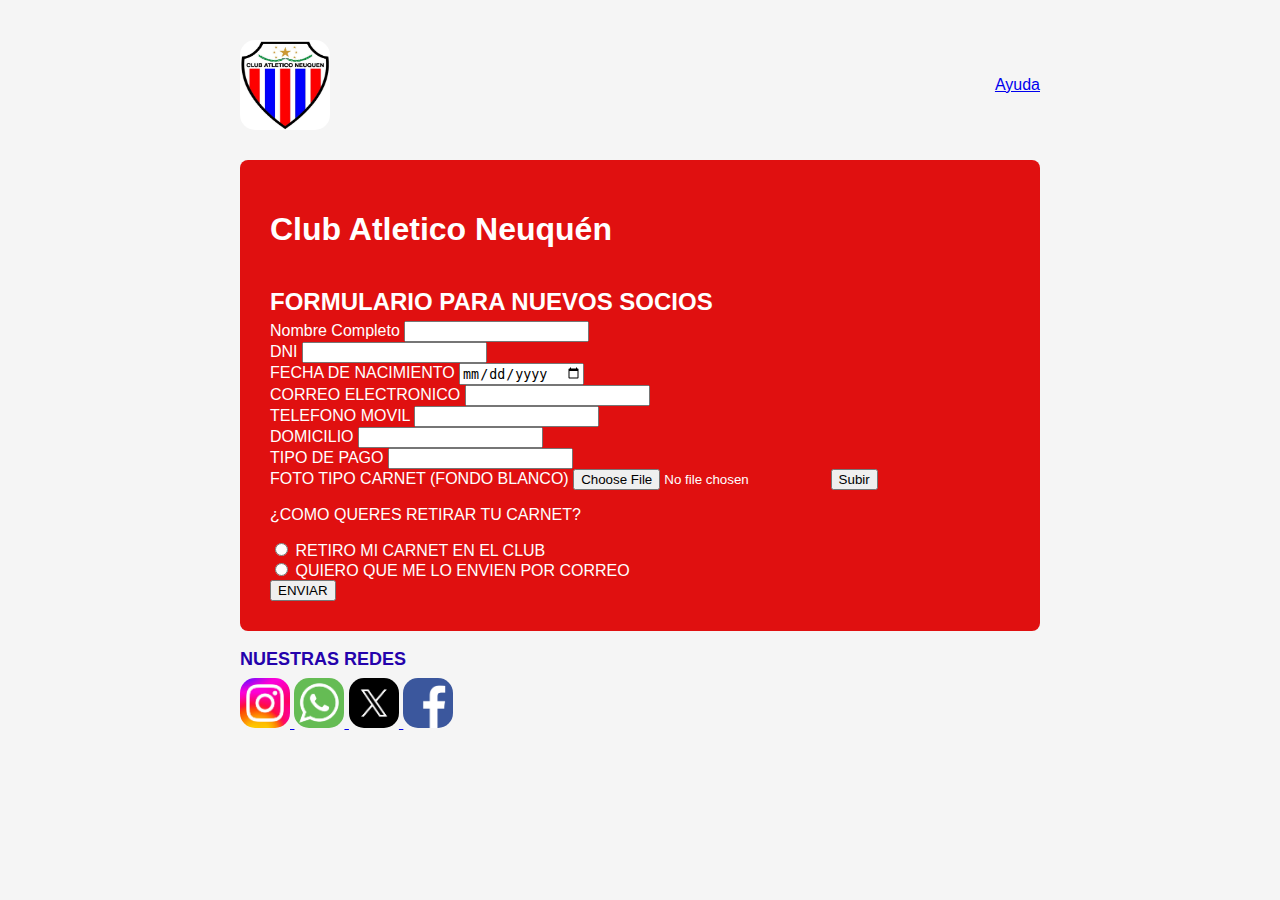
==== index.html @ a305cb2c "form-container, titulos y subtitulos" ====
<!DOCTYPE html>
<html lang="es">
    <head>
    <meta charset="UTF-8">
    <link rel="stylesheet" href="CSS/style.css">
</head>
<body>
    <div class="header">
        <img src="imagenes/logoatletico.img.jpg" alt="Logo Equipo" width="90" height="90" style="border-radius: 15px;" />
        <nav class="nav">
            <div><a href="https://clubatleticoneuquen.com.ar/ayuda">Ayuda</a></div>
        </nav>
    </div>

    <div class="form-container">
        <h1> Club Atletico Neuquén </h1>
        <h2> FORMULARIO PARA NUEVOS SOCIOS </h2>
        <!--FORMULARIO-->
        <form>
            <div class="datos">
                <label for="nombre"> Nombre Completo </label>
                <input type="text" id="nombre" name="nombre" required>
            </div>

            <div class="datos">
                <label for="dni"> DNI </label>
                <input type="text" id="dni" name="dni" required>
            </div>

            <div class="datos">
                <label for="fecha"> FECHA DE NACIMIENTO </label>
                <input type="date" id="fecha" name="fecha" value= required>
            </div>

            <div class="datos">
                <label for="email"> CORREO ELECTRONICO </label>
                <input type="email" id="email" name="email" required>
            </div>

            <div class="datos">
                <label for="telefono"> TELEFONO MOVIL </label>
                <input type="tel" id="telefono" name="telefono" required>
            </div>

            <div class="datos">
                <label for="domicilio"> DOMICILIO </label>
                <input type="text" id="domicilio" name="domicilio" required>
            </div>

            <div class="tipo_pago">
                <label>TIPO DE PAGO</label>
                <input type="text" name="pago" required>
            </div>

            <div class="foto_carnet">
                <label> FOTO TIPO CARNET (FONDO BLANCO)</label>
                <input type="file" name="Elegir Archivo=">
                <button type="submit">Subir</button>
            </div>

            <div class="options">
                <p> ¿COMO QUERES RETIRAR TU CARNET? </p>
                <div class="radio-group">
                    <input type="radio" id="club" name="delivery" value="club">
                    <label for="club"> RETIRO MI CARNET EN EL CLUB </label>
                </div>
                <div class="radio-group">
                    <input type="radio" id="correo" name="delivery" value="correo">
                    <label for="correo"> QUIERO QUE ME LO ENVIEN POR CORREO </label>
                </div>
            </div>
            <button type="submit">ENVIAR</button>
        </form>
    </div>
        <div class="footer">
            <h3>NUESTRAS REDES</h3>
            <a href="https://www.instagram.com/sentimiento_tricolorr/?hl=es"><img src="imagenes/instagram.jpg" alt="Instagram" width="50" height="50" style="border-radius: 15px;">
            <a href="https://www.whatsapp.com/?lang=es---La"> <img src="imagenes/whatsapp.png" alt="WhatsApp" width="50" height="50" style="border-radius: 15px;">
            <a href="https://x.com/es/home"><img src="imagenes/twiter.png" alt="Twitter" width="50" height="50" style="border-radius: 15px;">
            <a href="https://www.facebook.com/people/Club-Atl%C3%A9tico-Neuqu%C3%A9n/"><img src="imagenes/facebook.png" alt="Facebook" width="50" height="50" style="border-radius: 15px;">
        </div>
</body>
</html>
---- CSS/style.css ----
body {
    font-family: Arial, sans-serif;
    max-width: 800px;
    margin: 20px auto;
    padding: 20px;
    background-color: #f5f5f5;
    background-image: url(imagenes/atletico-neuquen4.png);
    background-repeat: no-repeat;
    background-size: cover;
    background-attachment: fixed;
    color:#ffffff;

}

.header {
    display: flex;
    justify-content: space-between;
    align-items: center;
    margin-bottom: 30px;
}

.nav {
    display: flex;
    gap: 30px;
}

.form-container {
    background-color: rgb(224, 16, 16);
    padding: 30px;
    border-radius: 8px;
    box-shadow: 0 2px 4px rgba(255, 255, 255, 0.1);
}

h1 {
    margin-bottom:  40px;
}

h2 {
    margin-bottom: 5px;
}

h3 {
    font-size: 18px;
    margin-bottom:8px ;
    color: rgb(36, 2, 172);
}
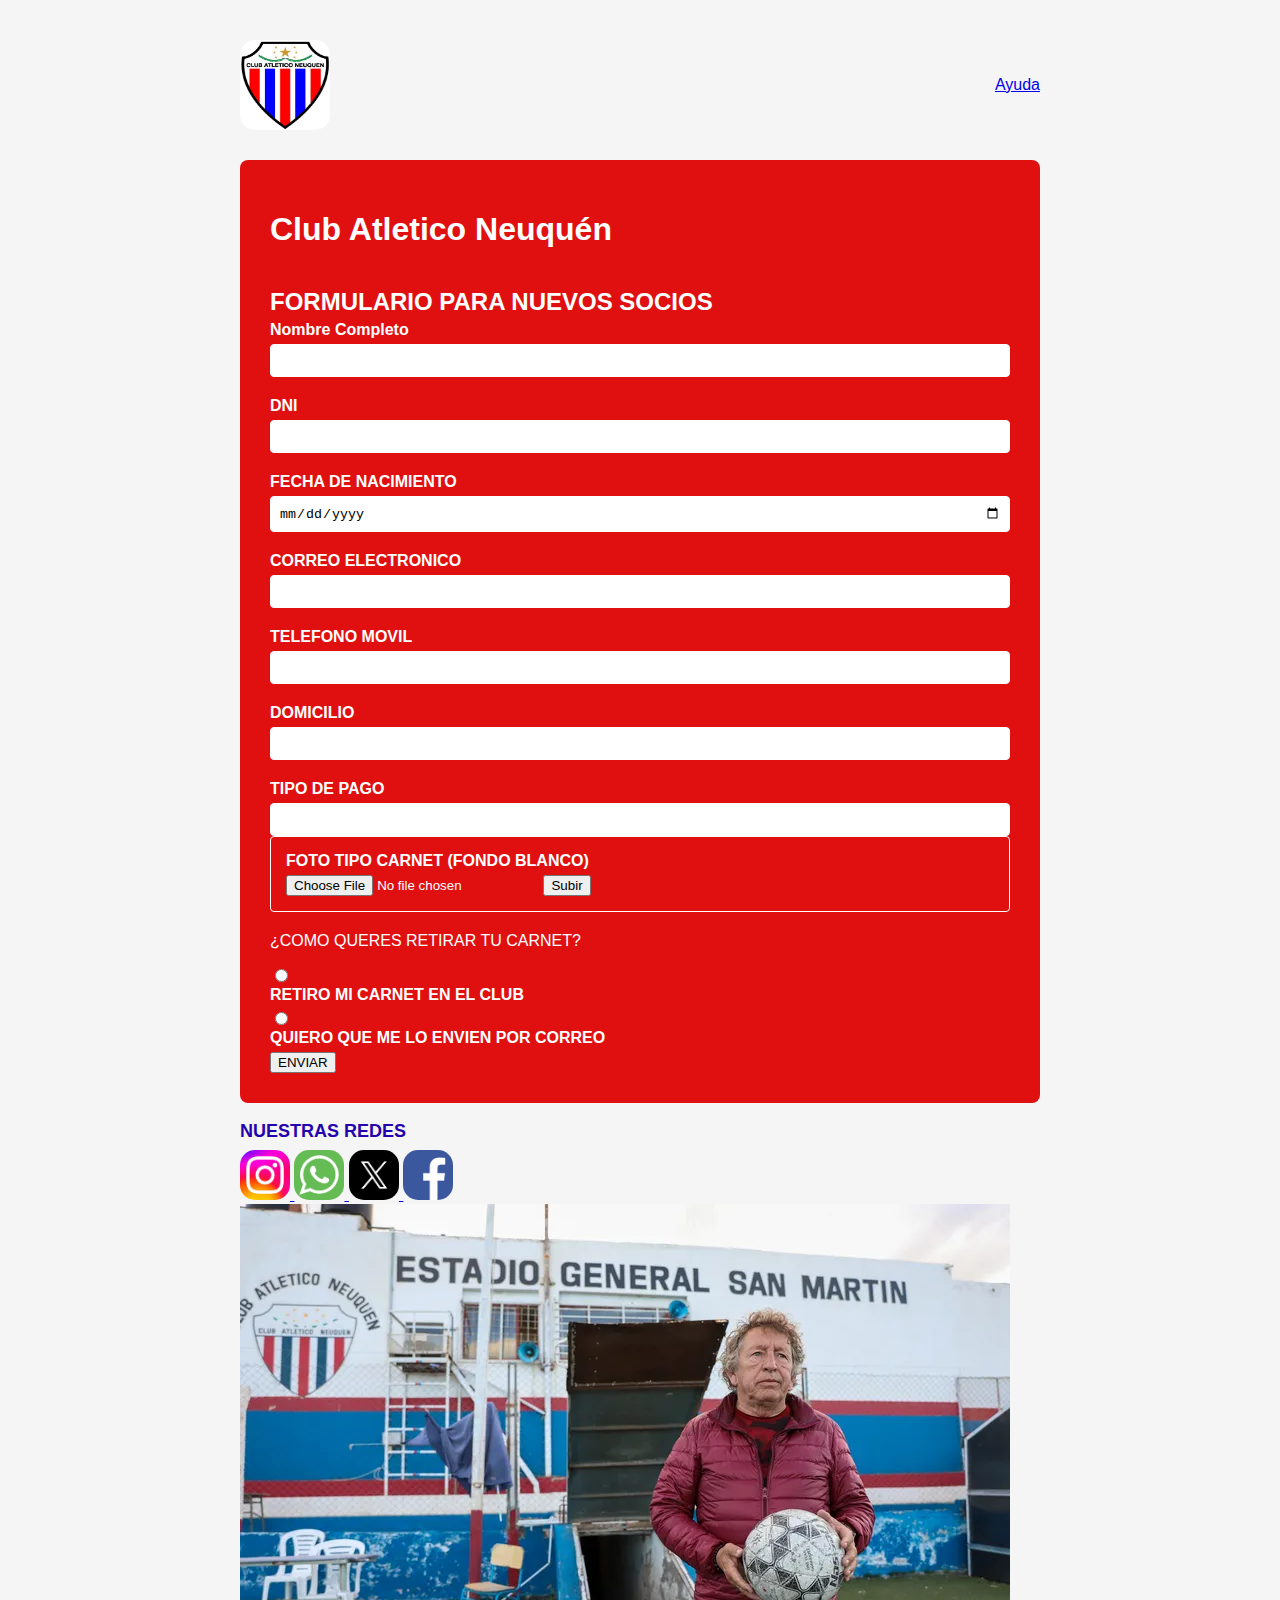
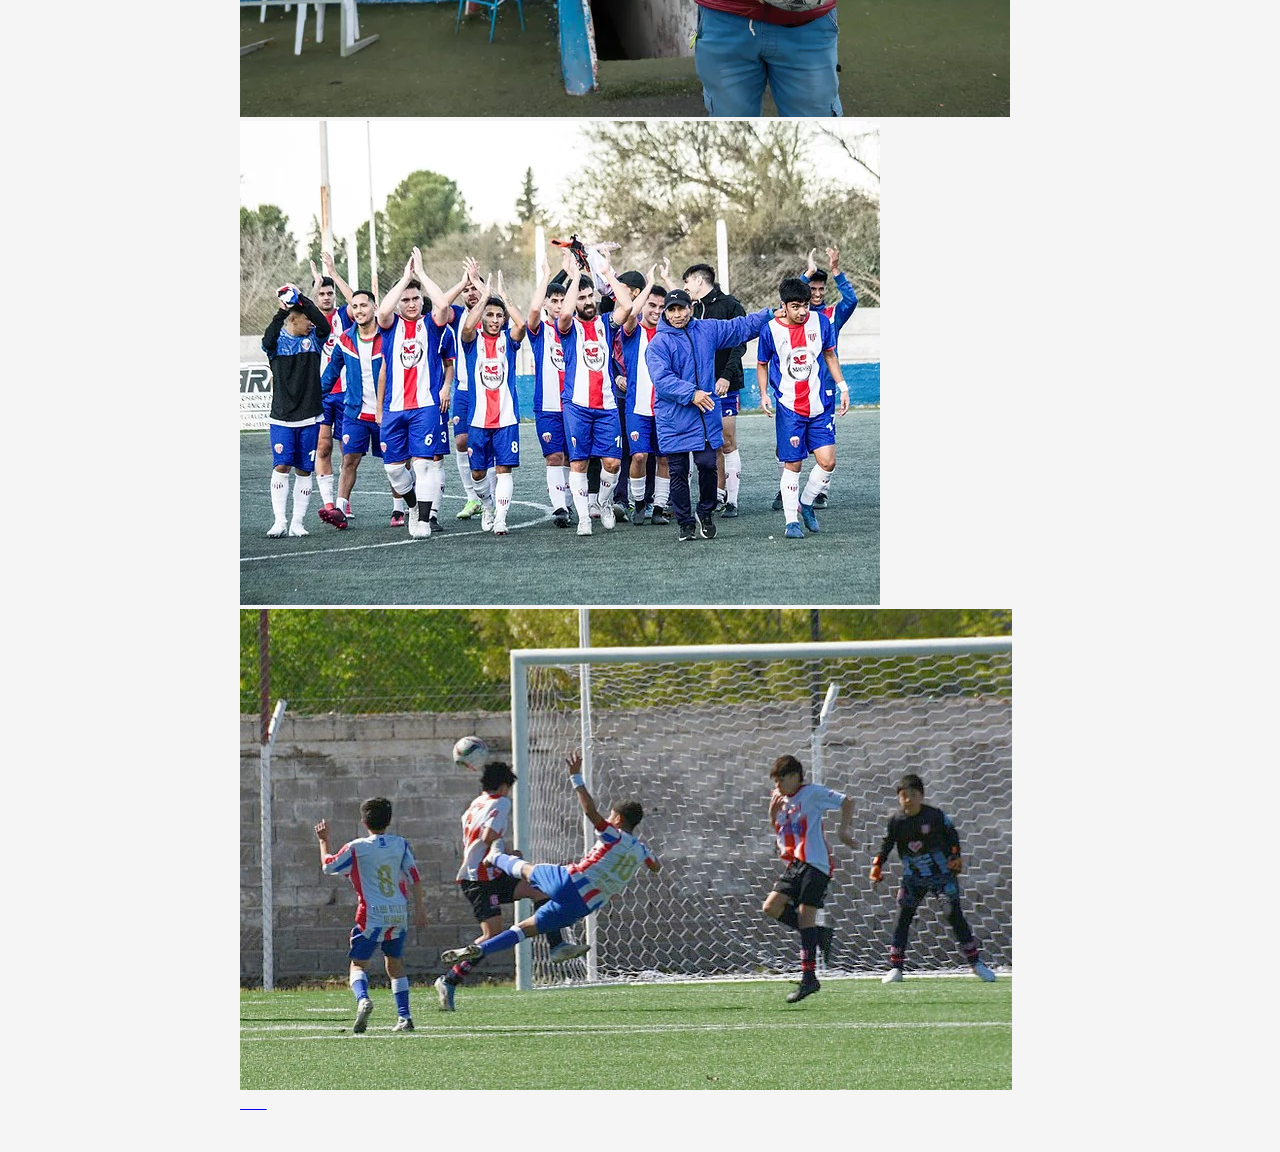
==== commit d8195e2a: "creando imagenes rotativas parte index" ====
--- a/index.html
+++ b/index.html
@@ -79,5 +79,19 @@
             <a href="https://x.com/es/home"><img src="imagenes/twiter.png" alt="Twitter" width="50" height="50" style="border-radius: 15px;">
             <a href="https://www.facebook.com/people/Club-Atl%C3%A9tico-Neuqu%C3%A9n/"><img src="imagenes/facebook.png" alt="Facebook" width="50" height="50" style="border-radius: 15px;">
         </div>
+        <section>
+            <img
+                src="imagenes/imagen3.png"
+                alt="foto"
+            />
+            <img
+                src="imagenes/imagen2.png"
+                alt="foto"
+            />
+            <img
+                src="imagenes/imagen1.png"
+                alt="foto"
+            />
+        </section>
 </body>
 </html>--- a/CSS/style.css
+++ b/CSS/style.css
@@ -44,3 +44,30 @@
     margin-bottom:8px ;
     color: rgb(36, 2, 172);
 }
+.datos {
+    margin-bottom: 20px;
+}
+
+label {
+    display: block;
+    margin-bottom: 5px;
+    font-weight: bold;
+}
+
+input[type="text"],
+input[type="email"],
+input[type="date"],
+input[type="tel"] {
+    width: 100%;
+    padding: 8px;
+    border: 1px solid #ffffff;
+    border-radius: 4px;
+    box-sizing: border-box;
+}
+
+.foto_carnet {
+    border: 1px solid #ffffff;
+    padding: 15px;
+    margin-bottom: 20px;
+    border-radius: 4px;
+}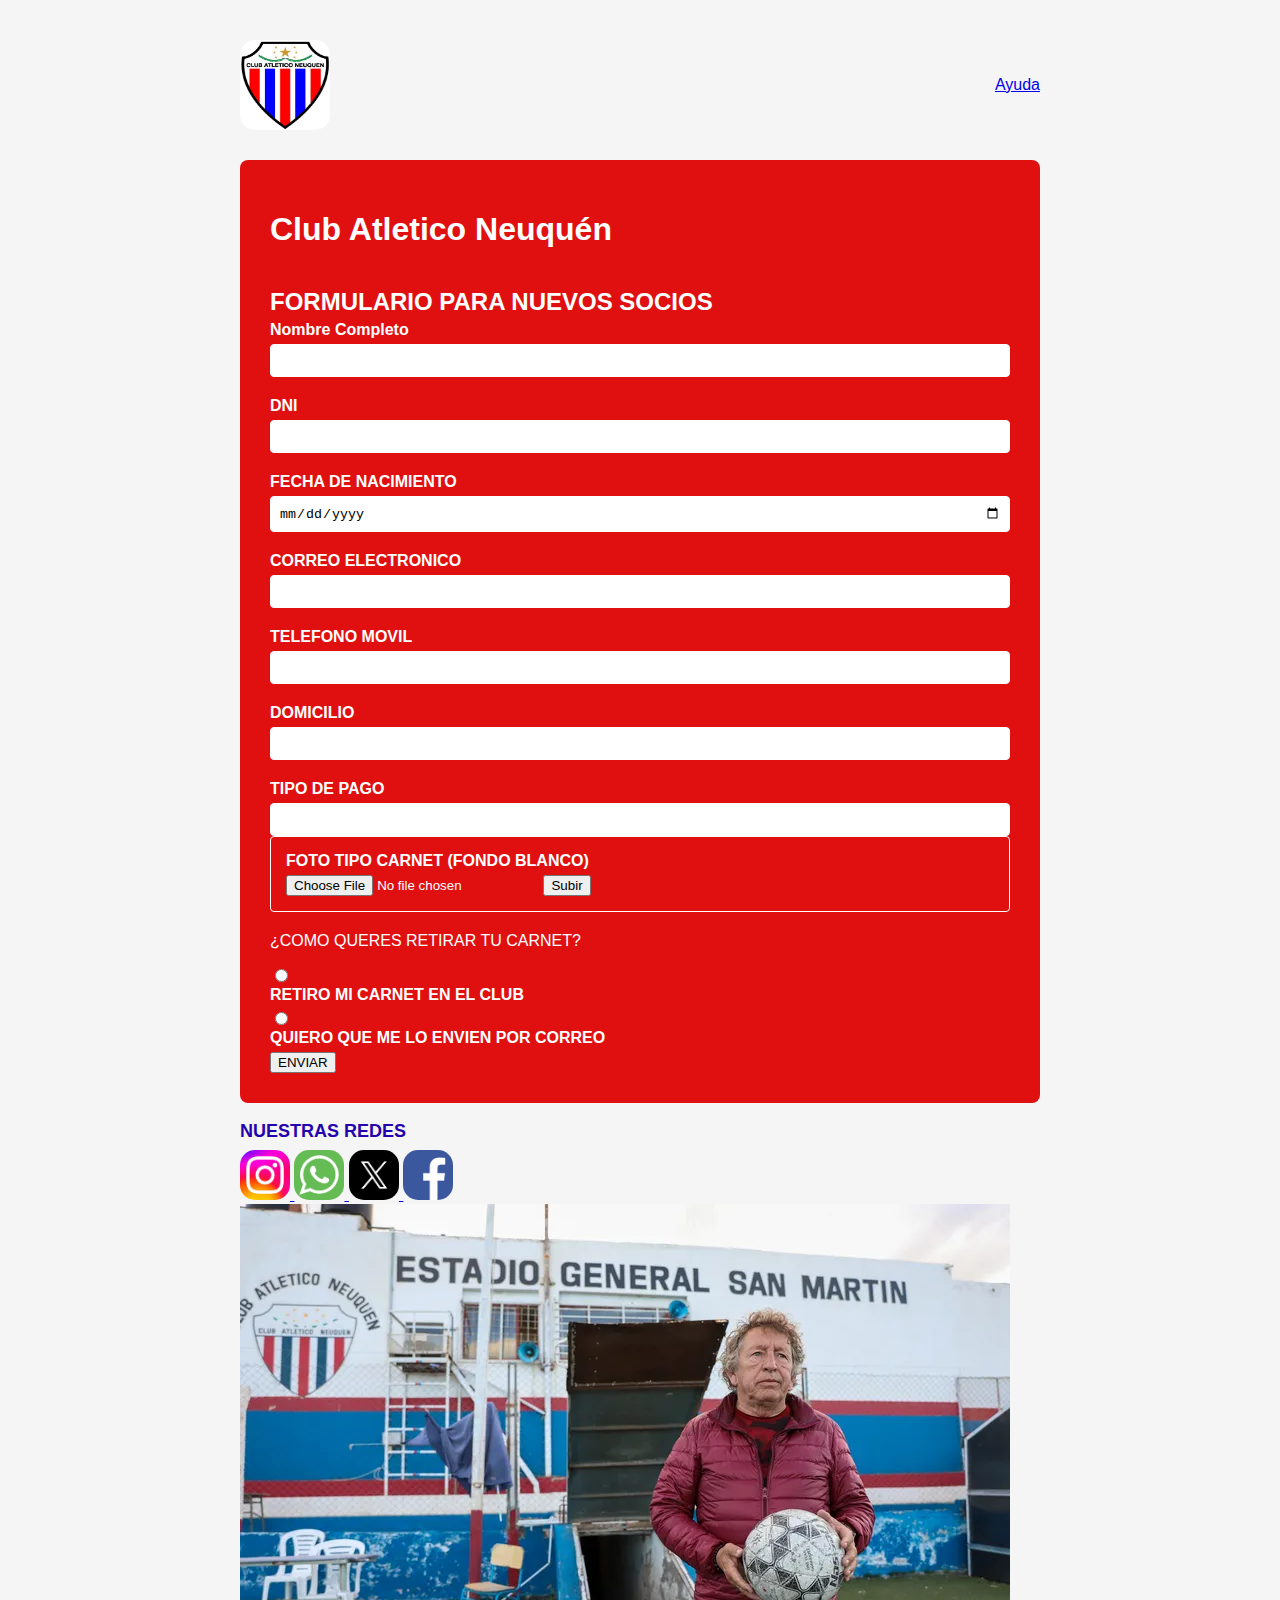
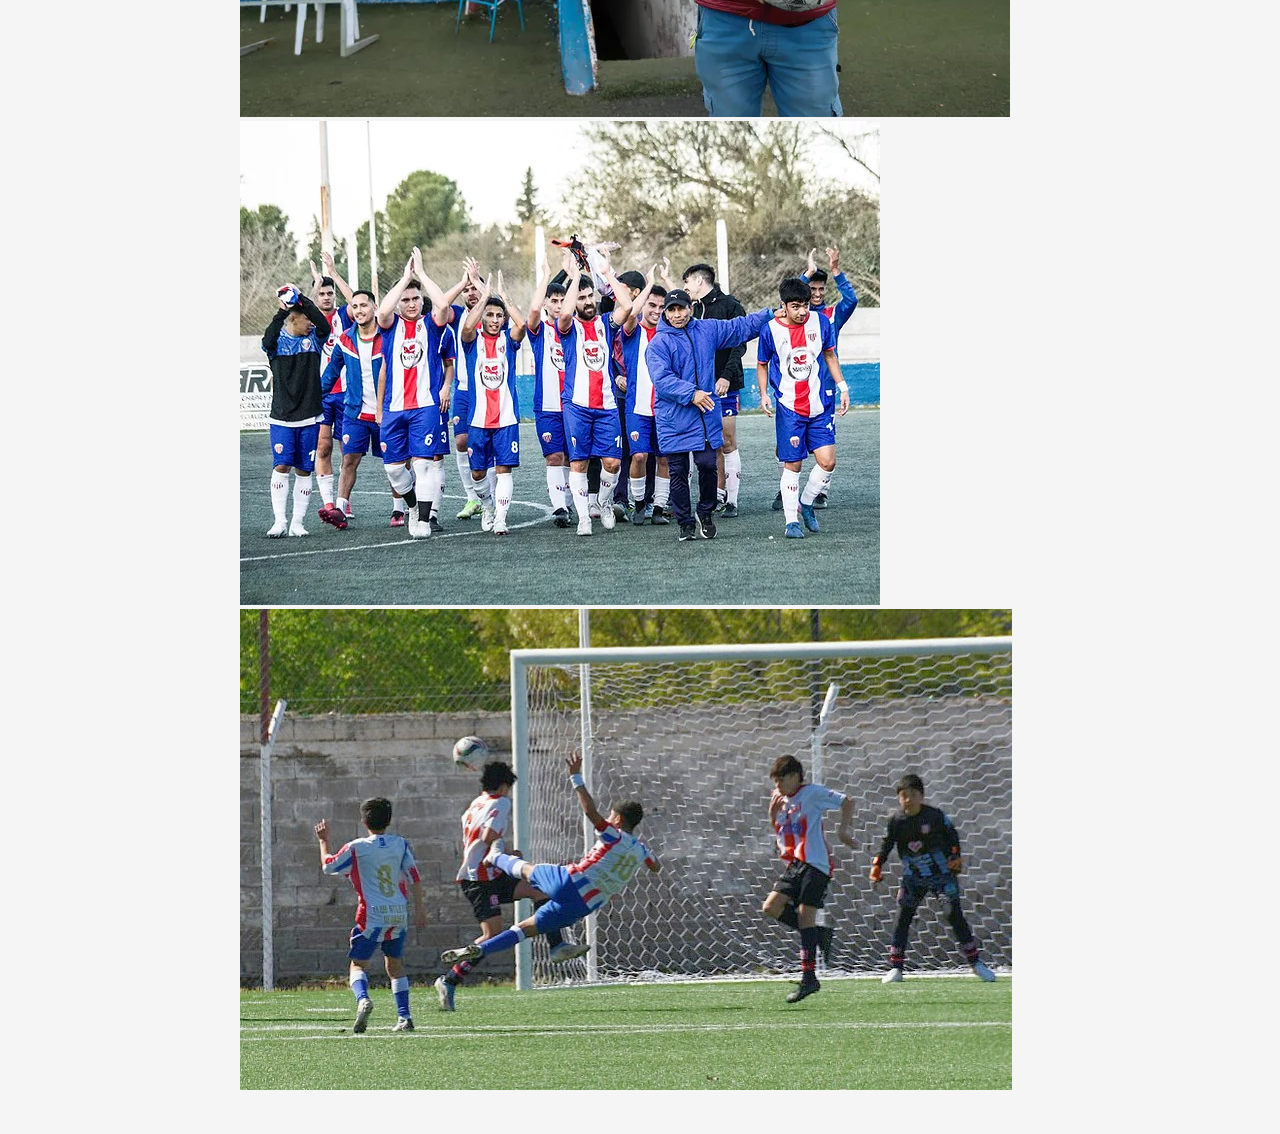
==== commit 8c931aba: "Correccion img rotativas" ====
--- a/index.html
+++ b/index.html
@@ -80,18 +80,9 @@
             <a href="https://www.facebook.com/people/Club-Atl%C3%A9tico-Neuqu%C3%A9n/"><img src="imagenes/facebook.png" alt="Facebook" width="50" height="50" style="border-radius: 15px;">
         </div>
         <section>
-            <img
-                src="imagenes/imagen3.png"
-                alt="foto"
-            />
-            <img
-                src="imagenes/imagen2.png"
-                alt="foto"
-            />
-            <img
-                src="imagenes/imagen1.png"
-                alt="foto"
-            />
-        </section>
+            <img src="imagenes/imagen3.png" alt="foto" />
+            <img src="imagenes/imagen2.png" alt="foto" />
+            <img src="imagenes/imagen1.png" alt="foto" />
+        </section>
 </body>
 </html>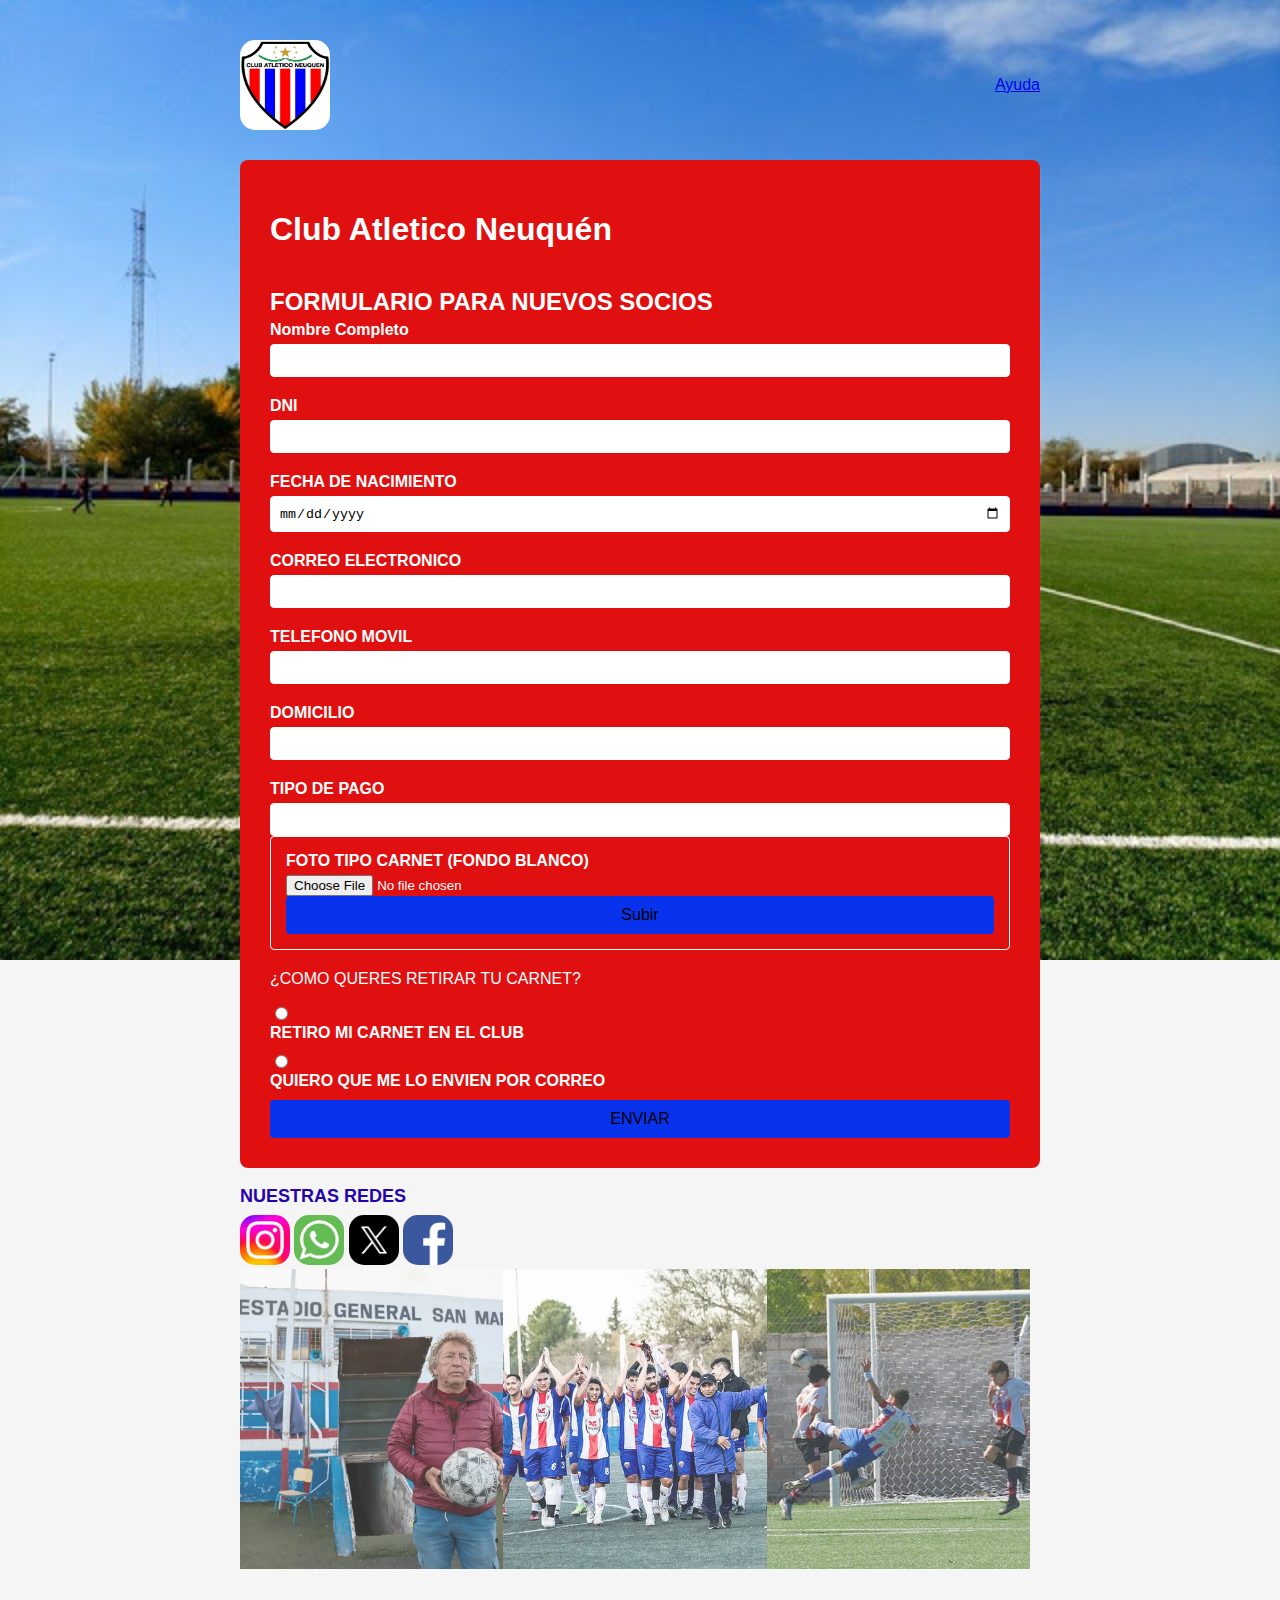
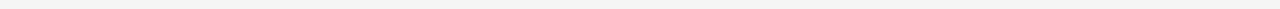
==== commit 692545cc: "Retoques finales" ====
--- a/index.html
+++ b/index.html
@@ -74,15 +74,15 @@
     </div>
         <div class="footer">
             <h3>NUESTRAS REDES</h3>
-            <a href="https://www.instagram.com/sentimiento_tricolorr/?hl=es"><img src="imagenes/instagram.jpg" alt="Instagram" width="50" height="50" style="border-radius: 15px;">
-            <a href="https://www.whatsapp.com/?lang=es---La"> <img src="imagenes/whatsapp.png" alt="WhatsApp" width="50" height="50" style="border-radius: 15px;">
-            <a href="https://x.com/es/home"><img src="imagenes/twiter.png" alt="Twitter" width="50" height="50" style="border-radius: 15px;">
-            <a href="https://www.facebook.com/people/Club-Atl%C3%A9tico-Neuqu%C3%A9n/"><img src="imagenes/facebook.png" alt="Facebook" width="50" height="50" style="border-radius: 15px;">
+            <a href="https://www.instagram.com/sentimiento_tricolorr/?hl=es"><img src="imagenes/instagram.jpg" alt="Instagram" width="50" height="50" style="border-radius: 15px;" /></a>
+            <a href="https://www.whatsapp.com/?lang=es---La"> <img src="imagenes/whatsapp.png" alt="WhatsApp" width="50" height="50" style="border-radius: 15px;" /></a>
+            <a href="https://x.com/es/home"><img src="imagenes/twiter.png" alt="Twitter" width="50" height="50" style="border-radius: 15px;" /></a>
+            <a href="https://www.facebook.com/people/Club-Atl%C3%A9tico-Neuqu%C3%A9n/"><img src="imagenes/facebook.png" alt="Facebook" width="50" height="50" style="border-radius: 15px;" /> </a>
         </div>
         <section>
             <img src="imagenes/imagen3.png" alt="foto" />
             <img src="imagenes/imagen2.png" alt="foto" />
-            <img src="imagenes/imagen1.png" alt="foto" />
+            <img src="imagenes/imagen1.png" alt="foto" />
         </section>
 </body>
 </html>--- a/CSS/style.css
+++ b/CSS/style.css
@@ -4,7 +4,7 @@
     margin: 20px auto;
     padding: 20px;
     background-color: #f5f5f5;
-    background-image: url(imagenes/atletico-neuquen4.png);
+    background-image:url(../imagenes/atletico-neuquen4.png);
     background-repeat: no-repeat;
     background-size: cover;
     background-attachment: fixed;
@@ -70,4 +70,43 @@
     padding: 15px;
     margin-bottom: 20px;
     border-radius: 4px;
+}
+
+.delivery-options {
+    margin: 20px 0;
+}
+
+.radio-group {
+    margin: 10px 0;
+}
+
+button {
+    background-color: hsl(229, 93%, 48%);
+    color: rgb(0, 0, 0);
+    padding: 10px 20px;
+    border: none;
+    border-radius: 4px;
+    cursor: pointer;
+    width: 100%;
+    font-size: 16px;
+}
+
+section{
+    display: flex;
+    width: 790px;
+    height: 300px;
+}
+
+section img{
+    width: 0px;
+    flex-grow: 1;
+    object-fit: cover;
+    opacity: 0.8;
+    transition: 0.5s ease;
+}
+section img:hover{
+    cursor: crosshair;
+    width: 300px;
+    opacity: 1;
+    filter: contrast(120%);
 }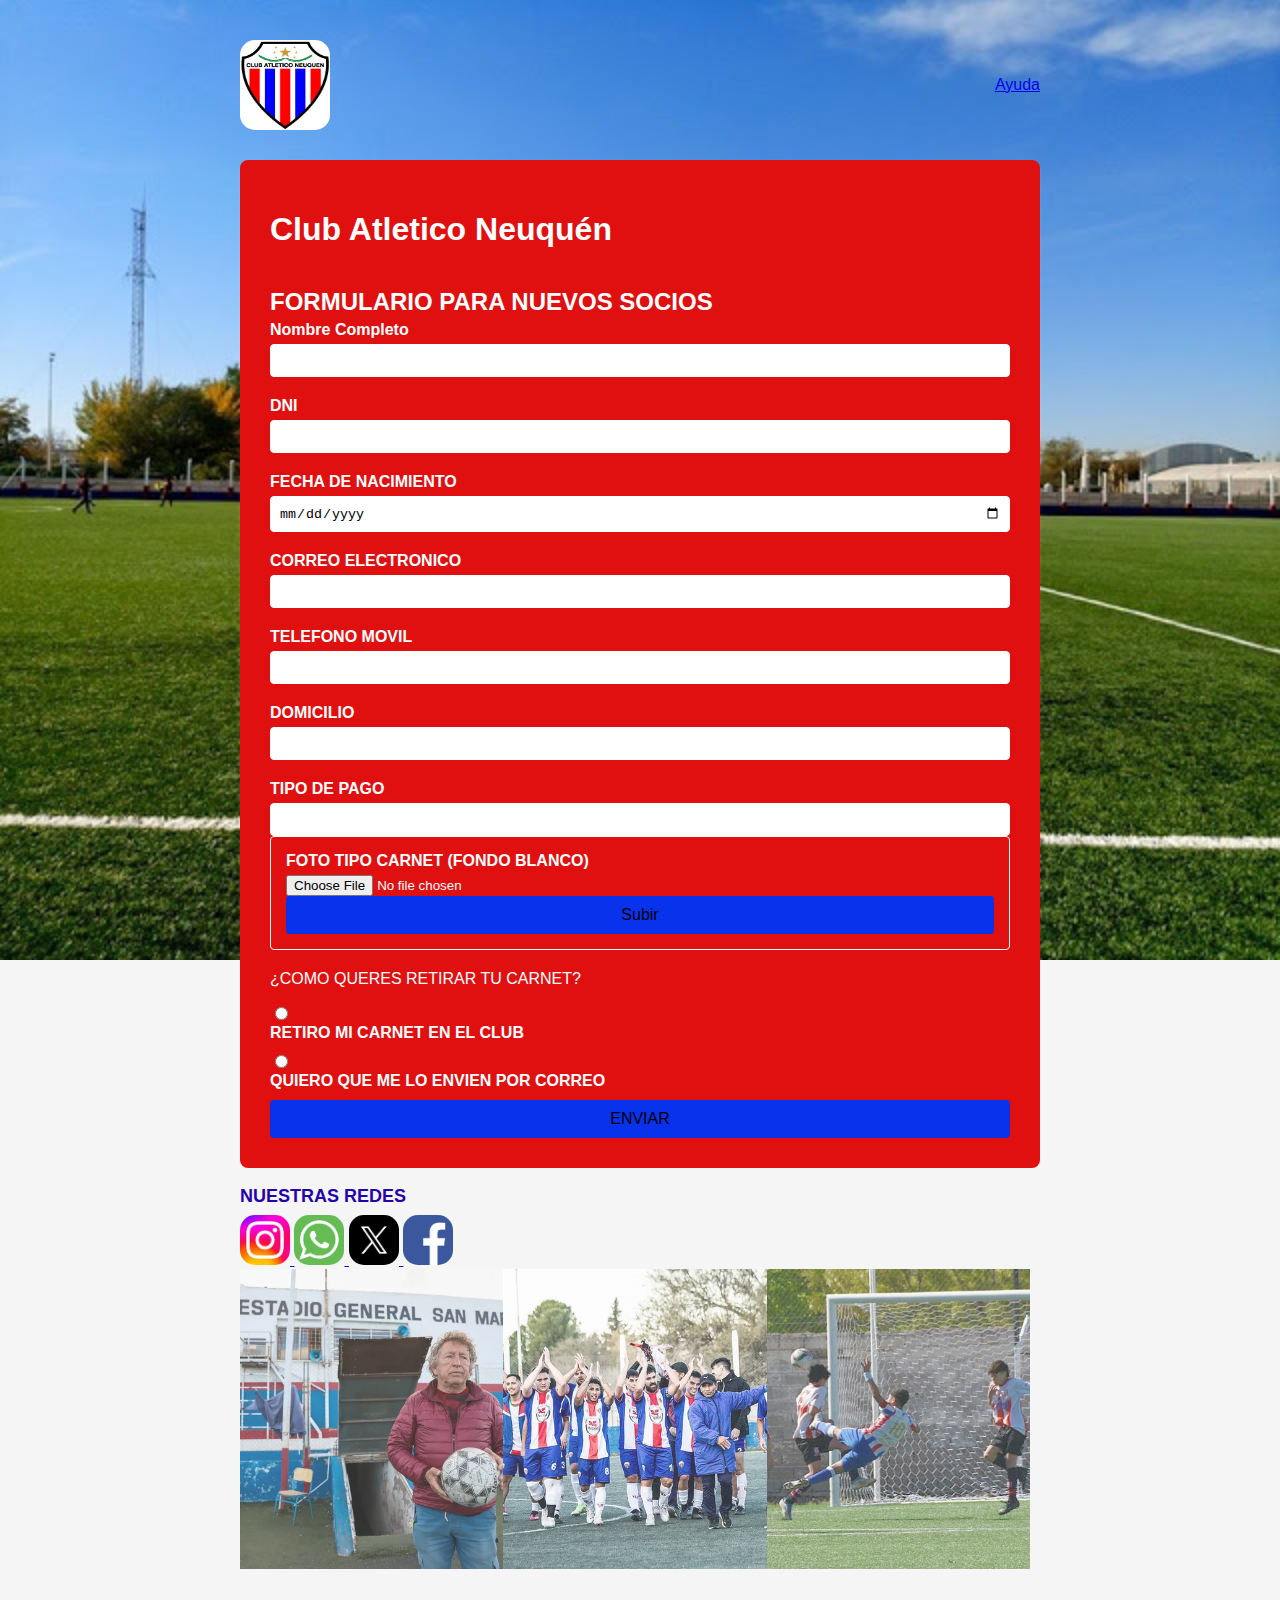
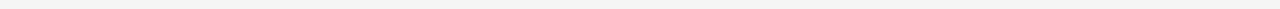
==== commit 23af2b8c: "Retoques finales" ====
--- a/index.html
+++ b/index.html
@@ -74,15 +74,15 @@
     </div>
         <div class="footer">
             <h3>NUESTRAS REDES</h3>
-            <a href="https://www.instagram.com/sentimiento_tricolorr/?hl=es"><img src="imagenes/instagram.jpg" alt="Instagram" width="50" height="50" style="border-radius: 15px;" /></a>
-            <a href="https://www.whatsapp.com/?lang=es---La"> <img src="imagenes/whatsapp.png" alt="WhatsApp" width="50" height="50" style="border-radius: 15px;" /></a>
-            <a href="https://x.com/es/home"><img src="imagenes/twiter.png" alt="Twitter" width="50" height="50" style="border-radius: 15px;" /></a>
+            <a href="https://www.instagram.com/sentimiento_tricolorr/?hl=es"><img src="imagenes/instagram.jpg" alt="Instagram" width="50" height="50" style="border-radius: 15px;" /> </a>
+            <a href="https://www.whatsapp.com/?lang=es---La"> <img src="imagenes/whatsapp.png" alt="WhatsApp" width="50" height="50" style="border-radius: 15px;" /> </a>
+            <a href="https://x.com/es/home"><img src="imagenes/twiter.png" alt="Twitter" width="50" height="50" style="border-radius: 15px;" /> </a>
             <a href="https://www.facebook.com/people/Club-Atl%C3%A9tico-Neuqu%C3%A9n/"><img src="imagenes/facebook.png" alt="Facebook" width="50" height="50" style="border-radius: 15px;" /> </a>
         </div>
         <section>
             <img src="imagenes/imagen3.png" alt="foto" />
             <img src="imagenes/imagen2.png" alt="foto" />
-            <img src="imagenes/imagen1.png" alt="foto" />
+            <img src="imagenes/imagen1.png" alt="foto" />
         </section>
 </body>
 </html>--- a/CSS/style.css
+++ b/CSS/style.css
@@ -4,7 +4,7 @@
     margin: 20px auto;
     padding: 20px;
     background-color: #f5f5f5;
-    background-image:url(../imagenes/atletico-neuquen4.png);
+    background-image: url(../imagenes/atletico-neuquen4.png);
     background-repeat: no-repeat;
     background-size: cover;
     background-attachment: fixed;
@@ -109,4 +109,21 @@
     width: 300px;
     opacity: 1;
     filter: contrast(120%);
-}+}
+
+button:hover {
+    background-color: #ffffff;
+}
+
+.payment-section {
+    margin-bottom: 50px;
+}
+
+.social-icons img {
+    transition: transform 0.3s ease;
+}
+
+.social-icons img:hover {
+    transform: scale(1.1);
+    border-radius: 30px; 
+}
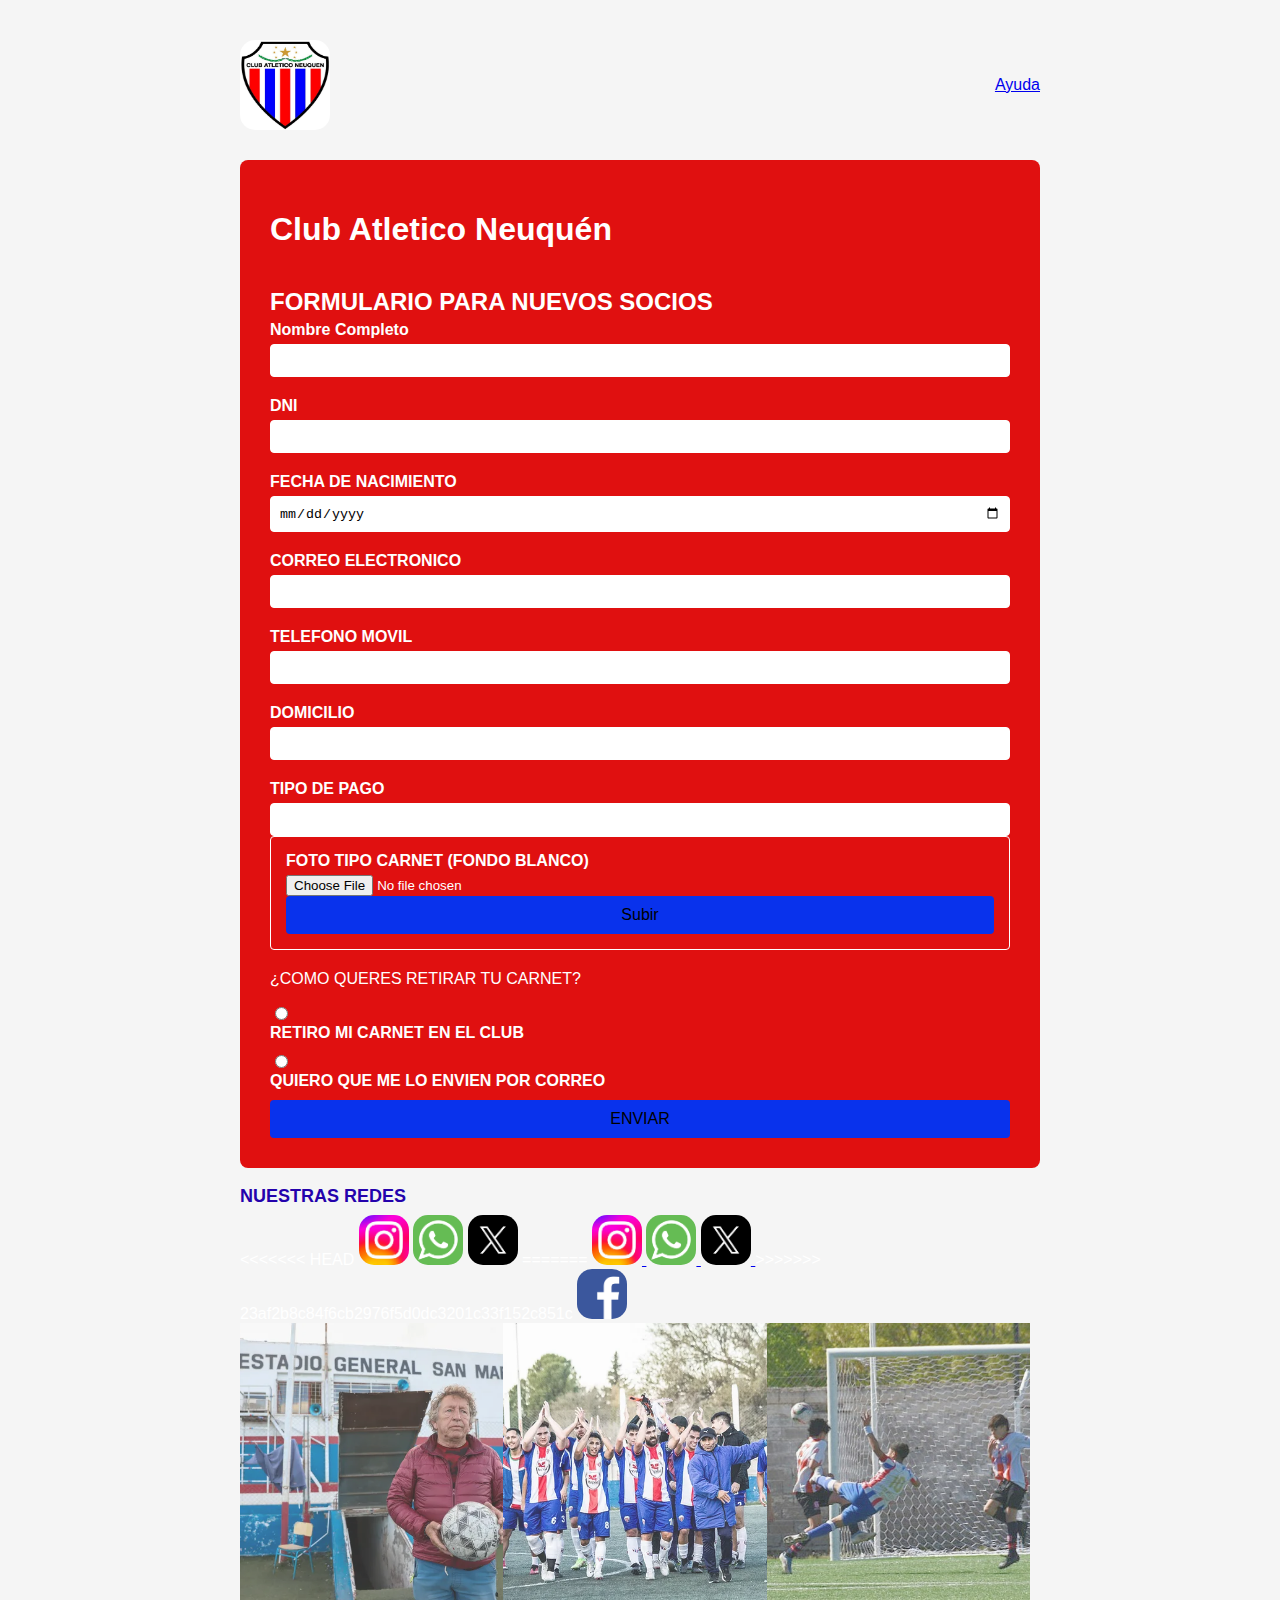
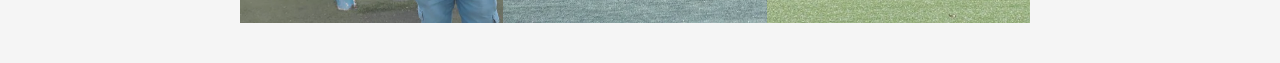
==== commit bd2b621b: "." ====
--- a/index.html
+++ b/index.html
@@ -74,15 +74,21 @@
     </div>
         <div class="footer">
             <h3>NUESTRAS REDES</h3>
+<<<<<<< HEAD
+            <a href="https://www.instagram.com/sentimiento_tricolorr/?hl=es"><img src="imagenes/instagram.jpg" alt="Instagram" width="50" height="50" style="border-radius: 15px;" /></a>
+            <a href="https://www.whatsapp.com/?lang=es---La"> <img src="imagenes/whatsapp.png" alt="WhatsApp" width="50" height="50" style="border-radius: 15px;" /></a>
+            <a href="https://x.com/es/home"><img src="imagenes/twiter.png" alt="Twitter" width="50" height="50" style="border-radius: 15px;" /></a>
+=======
             <a href="https://www.instagram.com/sentimiento_tricolorr/?hl=es"><img src="imagenes/instagram.jpg" alt="Instagram" width="50" height="50" style="border-radius: 15px;" /> </a>
             <a href="https://www.whatsapp.com/?lang=es---La"> <img src="imagenes/whatsapp.png" alt="WhatsApp" width="50" height="50" style="border-radius: 15px;" /> </a>
             <a href="https://x.com/es/home"><img src="imagenes/twiter.png" alt="Twitter" width="50" height="50" style="border-radius: 15px;" /> </a>
+>>>>>>> 23af2b8c84f6cb2976f5d0dc3201c33f152c851c
             <a href="https://www.facebook.com/people/Club-Atl%C3%A9tico-Neuqu%C3%A9n/"><img src="imagenes/facebook.png" alt="Facebook" width="50" height="50" style="border-radius: 15px;" /> </a>
         </div>
         <section>
             <img src="imagenes/imagen3.png" alt="foto" />
             <img src="imagenes/imagen2.png" alt="foto" />
-            <img src="imagenes/imagen1.png" alt="foto" />
+            <img src="imagenes/imagen1.png" alt="foto" />
         </section>
 </body>
 </html>--- a/CSS/style.css
+++ b/CSS/style.css
@@ -4,7 +4,11 @@
     margin: 20px auto;
     padding: 20px;
     background-color: #f5f5f5;
+<<<<<<< HEAD
+    background-image:url(../imagenes/atletico-neuquen4.png);
+=======
     background-image: url(../imagenes/atletico-neuquen4.png);
+>>>>>>> 23af2b8c84f6cb2976f5d0dc3201c33f152c851c
     background-repeat: no-repeat;
     background-size: cover;
     background-attachment: fixed;
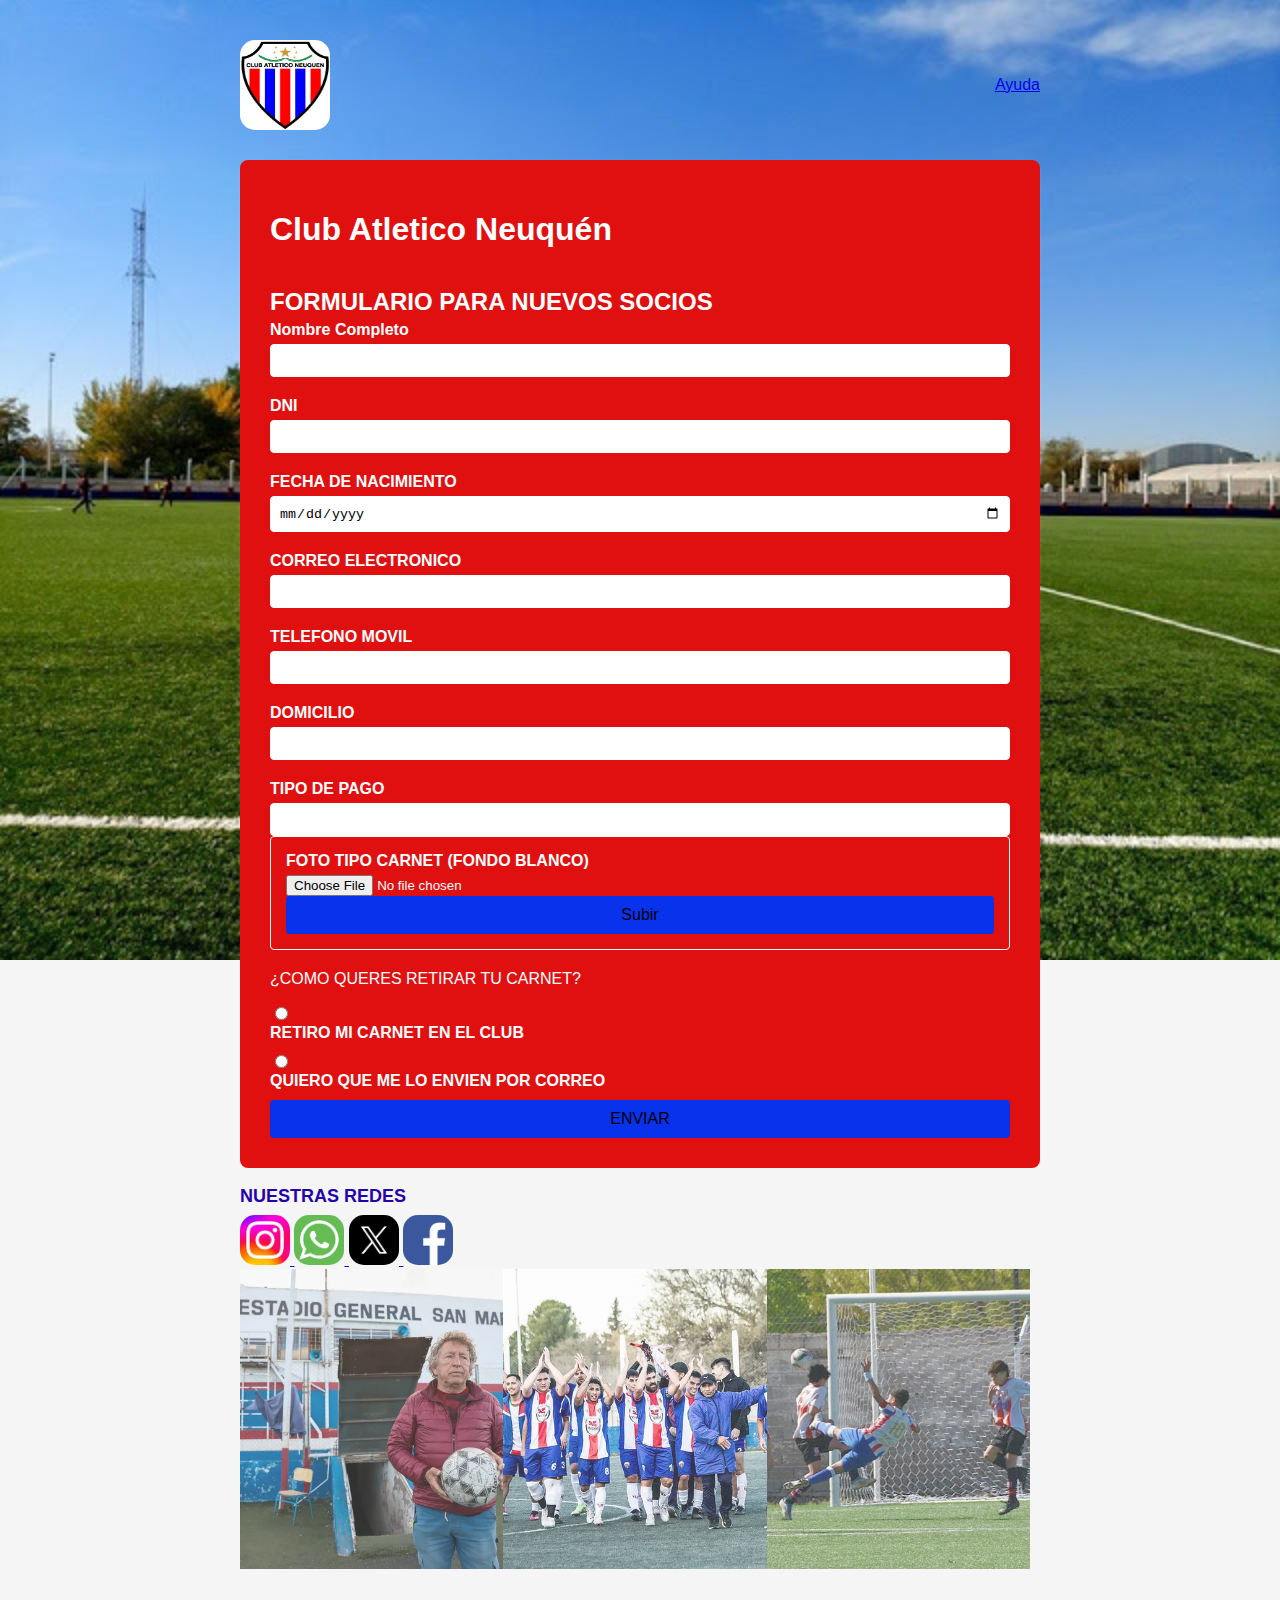
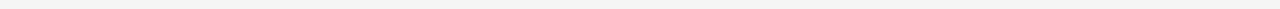
==== commit 3d9715e8: "Estructura basica indumentaria" ====
--- a/index.html
+++ b/index.html
@@ -69,26 +69,31 @@
                     <label for="correo"> QUIERO QUE ME LO ENVIEN POR CORREO </label>
                 </div>
             </div>
+            <a href="Paginaprincipal.html">
             <button type="submit">ENVIAR</button>
+        </a>
+
+
+
         </form>
     </div>
-        <div class="footer">
-            <h3>NUESTRAS REDES</h3>
-<<<<<<< HEAD
-            <a href="https://www.instagram.com/sentimiento_tricolorr/?hl=es"><img src="imagenes/instagram.jpg" alt="Instagram" width="50" height="50" style="border-radius: 15px;" /></a>
-            <a href="https://www.whatsapp.com/?lang=es---La"> <img src="imagenes/whatsapp.png" alt="WhatsApp" width="50" height="50" style="border-radius: 15px;" /></a>
-            <a href="https://x.com/es/home"><img src="imagenes/twiter.png" alt="Twitter" width="50" height="50" style="border-radius: 15px;" /></a>
-=======
-            <a href="https://www.instagram.com/sentimiento_tricolorr/?hl=es"><img src="imagenes/instagram.jpg" alt="Instagram" width="50" height="50" style="border-radius: 15px;" /> </a>
-            <a href="https://www.whatsapp.com/?lang=es---La"> <img src="imagenes/whatsapp.png" alt="WhatsApp" width="50" height="50" style="border-radius: 15px;" /> </a>
-            <a href="https://x.com/es/home"><img src="imagenes/twiter.png" alt="Twitter" width="50" height="50" style="border-radius: 15px;" /> </a>
->>>>>>> 23af2b8c84f6cb2976f5d0dc3201c33f152c851c
-            <a href="https://www.facebook.com/people/Club-Atl%C3%A9tico-Neuqu%C3%A9n/"><img src="imagenes/facebook.png" alt="Facebook" width="50" height="50" style="border-radius: 15px;" /> </a>
-        </div>
-        <section>
-            <img src="imagenes/imagen3.png" alt="foto" />
-            <img src="imagenes/imagen2.png" alt="foto" />
-            <img src="imagenes/imagen1.png" alt="foto" />
-        </section>
-</body>
-</html>+ <div class="footer social-icons">
+    <h3>NUESTRAS REDES</h3>
+    <a href="https://www.instagram.com/sentimiento_tricolorr/?hl=es">
+        <img src="imagenes/instagram.jpg" alt="Instagram" width="50" height="50" style="border-radius: 15px;" />
+    </a>
+    <a href="https://www.whatsapp.com/?lang=es">
+        <img src="imagenes/whatsapp.png" alt="WhatsApp" width="50" height="50" style="border-radius: 15px;" />
+    </a>
+    <a href="https://x.com/es/home">
+        <img src="imagenes/twiter.png" alt="Twitter" width="50" height="50" style="border-radius: 15px;" />
+    </a>
+    <a href="https://www.facebook.com/people/Club-Atl%C3%A9tico-Neuqu%C3%A9n/">
+        <img src="imagenes/facebook.png" alt="Facebook" width="50" height="50" style="border-radius: 15px;" />
+    </a>
+</div>
+<section>
+    <img src="imagenes/imagen3.png" alt="foto" />
+    <img src="imagenes/imagen2.png" alt="foto" />
+    <img src="imagenes/imagen1.png" alt="foto" />
+</section>
--- a/CSS/style.css
+++ b/CSS/style.css
@@ -4,11 +4,8 @@
     margin: 20px auto;
     padding: 20px;
     background-color: #f5f5f5;
-<<<<<<< HEAD
     background-image:url(../imagenes/atletico-neuquen4.png);
-=======
     background-image: url(../imagenes/atletico-neuquen4.png);
->>>>>>> 23af2b8c84f6cb2976f5d0dc3201c33f152c851c
     background-repeat: no-repeat;
     background-size: cover;
     background-attachment: fixed;
@@ -124,8 +121,13 @@
 }
 
 .social-icons img {
-    transition: transform 0.3s ease;
+    transition: transform 0.7s ease; 
 }
+
+.social-icons img:hover {
+    transform: scale(1.1); 
+}
+
 
 .social-icons img:hover {
     transform: scale(1.1);
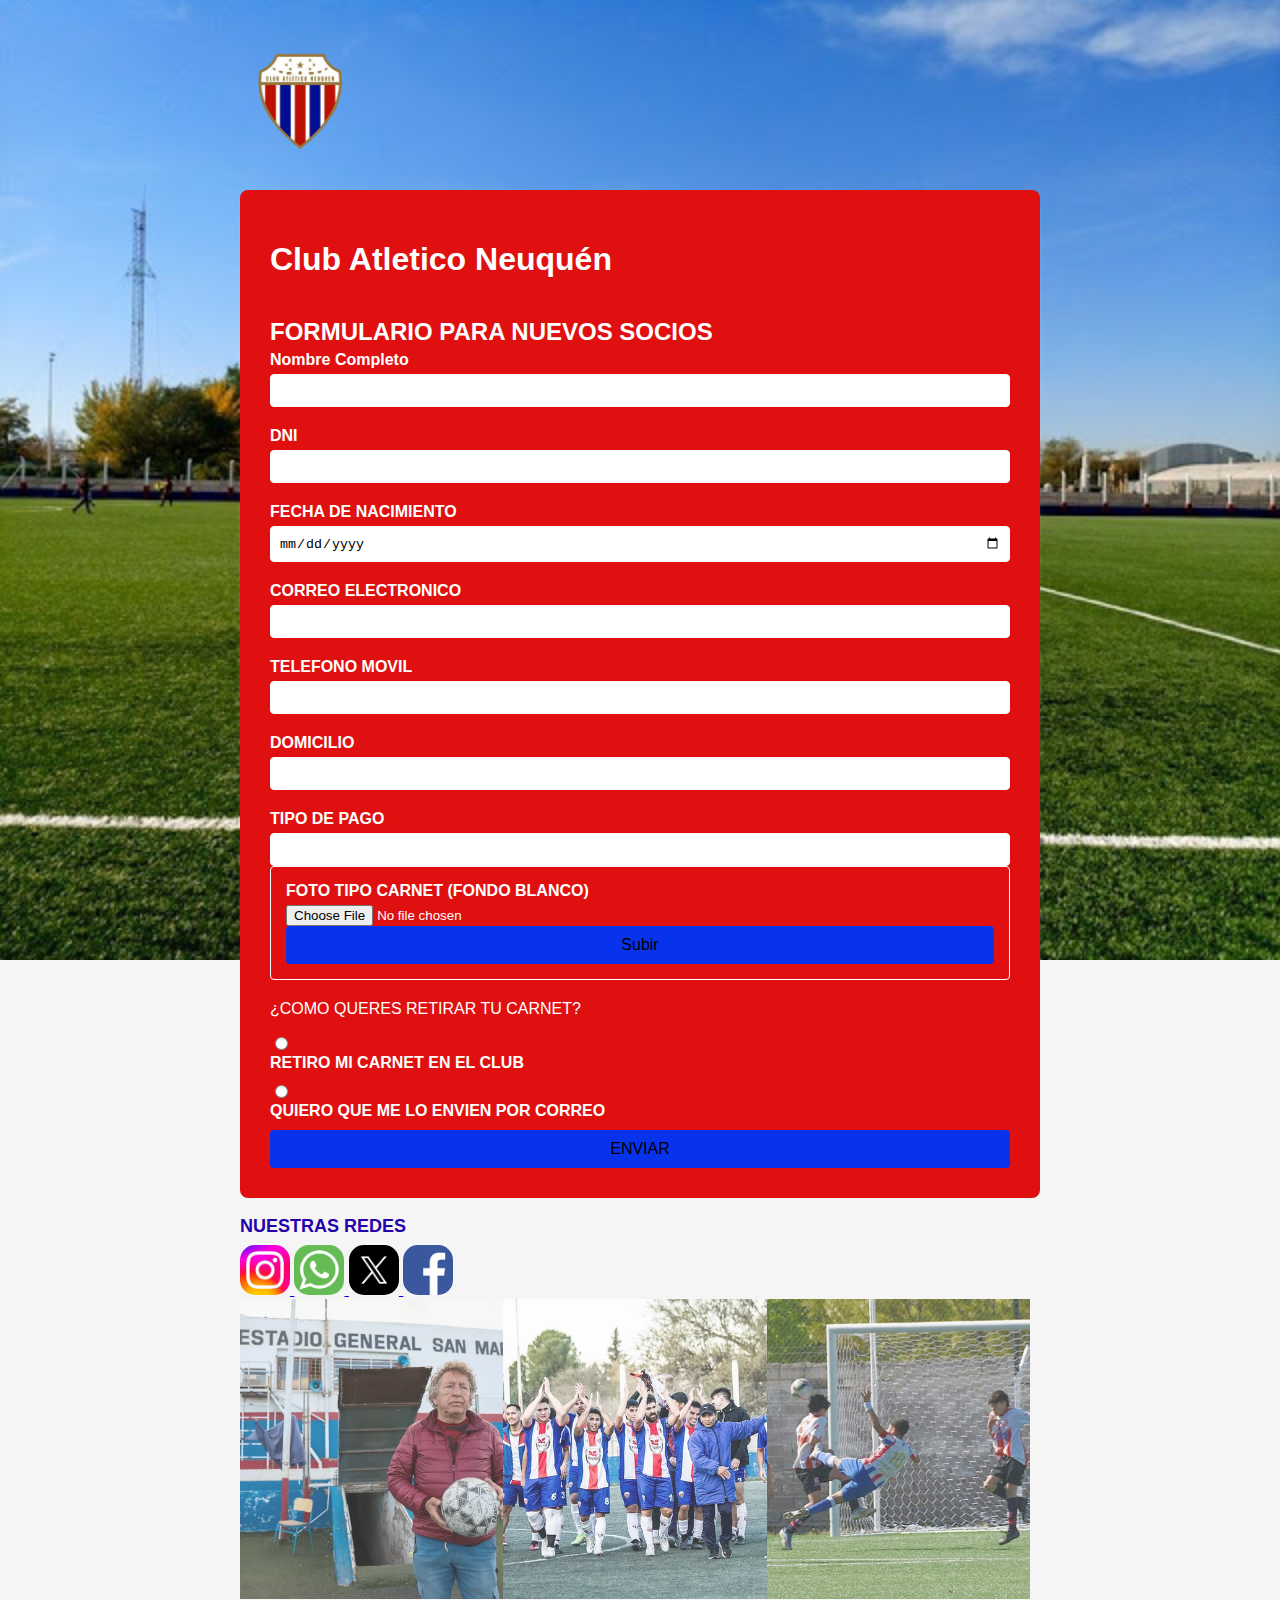
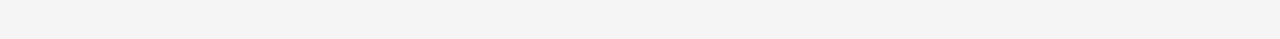
==== commit 871903c8: "pagina de titulos en proceso" ====
--- a/index.html
+++ b/index.html
@@ -6,10 +6,7 @@
 </head>
 <body>
     <div class="header">
-        <img src="imagenes/logoatletico.img.jpg" alt="Logo Equipo" width="90" height="90" style="border-radius: 15px;" />
-        <nav class="nav">
-            <div><a href="https://clubatleticoneuquen.com.ar/ayuda">Ayuda</a></div>
-        </nav>
+        <img src="imagenes/logodorado.png" alt="Logo Equipo" width="120" height="120" />
     </div>
 
     <div class="form-container">
